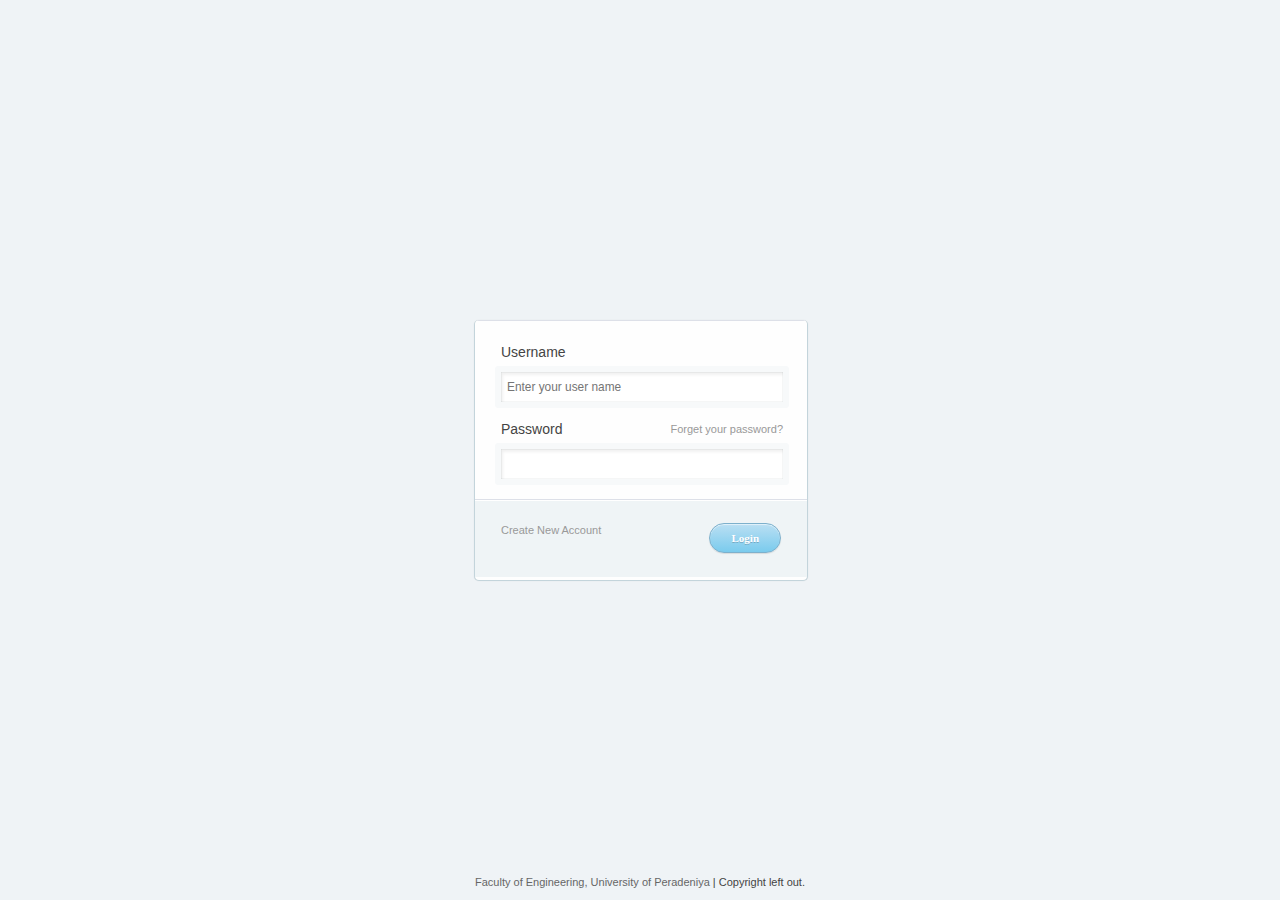
==== index.html @ 7af01a7a "Initial commit" ====
<!DOCTYPE html>
<html>
<head>
	<meta http-equiv="content-type" content="text/html; charset=UTF-8">
	<title>Pera Efac 9 | Data Collector</title>
	<meta charset="UTF-8">

	<link rel="stylesheet" type="text/css" href="css/reset.css">
	<link rel="stylesheet" type="text/css" href="css/structure.css">
	<style type="text/css" charset="utf-8">
	</style>
</head>

<body style="display: block;">
<form class="box login" method="post" action="">
	<fieldset class="boxBody">
	  <label>Username</label>
	  <input tabindex="1" placeholder="Enter your user name" required type="text">
	  <label><a href="#" class="rLink" tabindex="5">Forget your password?</a>Password</label>
	  <input tabindex="2" required type="password">
	</fieldset>
	<footer>
	  <!--<label><input tabindex="3" type="checkbox">Keep me logged in</label>-->
	  <input class="btnLogin" value="Login" tabindex="4" type="submit">
    <a href="creat_new.html" class="rLink" tabindex="5" style="float:left">Create New Account</a>
	</footer>

</form>
<footer id="main_login_page" >
  <a href="peraefac9.datacollector.com">Faculty of Engineering, University of Peradeniya</a> | Copyright left out.
</footer>


</body></html>
---- css/structure.css ----
/*
  00000000000000 

  Simple Login Form
  HTML5/CSS3 Coded by: $hekh@r d-Ziner, CSSJunction.com
  PSD by:PremiumPixels.com
  
  Uuage: Free. You can modify, remove our links and use wherever you want :.
  
  000000000000000 
  
*/
body{
  background:#eff3f6;
}
.box
{
    background:#fefefe;
    border: 1px solid #C3D4DB;
	border-top:1px;
    -webkit-border-radius:5px;
    -moz-border-radius:5px;
    border-radius:5px;
    -moz-box-shadow:rgba(0,0,0,0.15) 0 0 1px;
    -webkit-box-shadow:rgba(0,0,0,0.15) 0 0 1px;
    box-shadow:rgba(0,0,0,0.15) 0 0 1px;
    color:#444;
    font:normal 12px/14px Arial, Helvetica, Sans-serif;
    margin:0 auto 30px;
	overflow:hidden;
}
.box.login
{
	height:260px;
    width:332px;
	position:absolute;
	left:50%;
	top:50%;
	margin:-130px 0 0 -166px;
}

/* data editer from name is data */
.box.data
{
	min-height:400px;
    width:800px;
	margin: auto;
	margin-top: 30px;
}


.boxBody
{
    background:#fefefe;
    border-top:1px solid #dde0e8;
    border-bottom:1px solid #dde0e8;
    padding:10px 20px;
}

.box footer
{
    background:#eff4f6;
    border-top:1px solid #fff;
    padding:22px 26px;
    overflow:hidden;
	height:32px;
}
.box label
{
    display:block;
    font:14px/22px Arial, Helvetica, Sans-serif;
    margin:10px 0 0 6px;
}
.box footer label{
	float:left;
	margin:4px 0 0;
}
.box footer input[type=checkbox]{
	vertical-align:sub;
	*vertical-align:middle;
	margin-right:10px;
}
.box input[type=text],
.box input[type=password],
.box input[type=number],
.txtField,
.cjComboBox
{
    border:6px solid #F7F9FA;
    -webkit-border-radius:3px;
    -moz-border-radius:3px;
    border-radius:3px;
    -moz-box-shadow:2px 3px 3px rgba(0, 0, 0, 0.06) inset, 0 0 1px #95a2a7 inset;
    -webkit-box-shadow:2px 3px 3px rgba(0, 0, 0, 0.06) inset, 0 0 1px #95a2a7 inset;
    box-shadow:2px 3px 3px rgba(0, 0, 0, 0.06) inset, 0 0 1px #95a2a7 inset;
    margin:3px 0 4px;
    padding:8px 6px;
    width:270px;
    display:block;
}
.box input[type=text]:focus,
.box input[type=password]:focus,
.box input[type=number]:focus,
.txtField:focus,
.cjComboBox:focus
{
    border:6px solid #f0f7fc;
    -moz-box-shadow:2px 3px 3px rgba(0, 0, 0, 0.04) inset, 0 0 1px #0d6db6 inset;
    -webkit-box-shadow:2px 3px 3px rgba(0, 0, 0, 0.04) inset, 0 0 1px #0d6db6 inset;
    box-shadow:2px 3px 3px rgba(0, 0, 0, 0.04) inset, 0 0 1px #0d6db6 inset;
	color:#333;
}
.cjComboBox
{
    width:294px;
}
.cjComboBox.small
{
    padding:3px 2px 3px 6px;
    width:100px;
    border-width:3px !important;
}
.txtField.small
{
    padding:3px 6px;
    width:200px;
    border-width:3px !important;
}

.rLink{padding:0 6px 0 0; font-size:11px; float:right;}
.box a{color:#999;}
.box a:hover, .box a:focus{text-decoration:underline;}
.box a:active{color:#f84747;}
.btnLogin
{
    -moz-border-radius:2px;
    -webkit-border-radius:2px;
    border-radius:15px;
    background:#a1d8f0;
    background:-moz-linear-gradient(top, #badff3, #7acbed);
    background:-webkit-gradient(linear, left top, left bottom, from(#badff3), to(#7acbed));
	-ms-filter: "progid:DXImageTransform.Microsoft.gradient(startColorStr='#badff3', EndColorStr='#7acbed')";
    border:1px solid #7db0cc !important;
    cursor: pointer;
    padding:11px 16px;
    font:bold 11px/14px Verdana, Tahomma, Geneva;
    text-shadow:rgba(0,0,0,0.2) 0 1px 0px; 
    color:#fff;
    -moz-box-shadow:inset rgba(255,255,255,0.6) 0 1px 1px, rgba(0,0,0,0.1) 0 1px 1px;
    -webkit-box-shadow:inset rgba(255,255,255,0.6) 0 1px 1px, rgba(0,0,0,0.1) 0 1px 1px;
    box-shadow:inset rgba(255,255,255,0.6) 0 1px 1px, rgba(0,0,0,0.1) 0 1px 1px;
    margin-left:12px;
    float:right;
	padding:7px 21px;
}

.btnLogin:hover,
.btnLogin:focus,
.btnLogin:active{
    background:#a1d8f0;
    background:-moz-linear-gradient(top, #7acbed, #badff3);
    background:-webkit-gradient(linear, left top, left bottom, from(#7acbed), to(#badff3));
	-ms-filter: "progid:DXImageTransform.Microsoft.gradient(startColorStr='#7acbed', EndColorStr='#badff3')";
}
.btnLogin:active
{
    text-shadow:rgba(0,0,0,0.3) 0 -1px 0px; 
}
footer#main{
	margin-top: 10px;
	
	left:0;
	bottom:10px;
	text-align:center;
	font:normal 11px/16px Arial, Helvetica, sans-serif;
	width:100%;
}

footer#main_login_page {
	position: absolute;
	left:0;
	bottom:10px;
	text-align:center;
	font:normal 11px/16px Arial, Helvetica, sans-serif;
	width:100%;
}

div.header #header_image {
	float: left;
	background: url(img/cartoon_clouds.png) no-repeat;
	min-height: 120px;
}
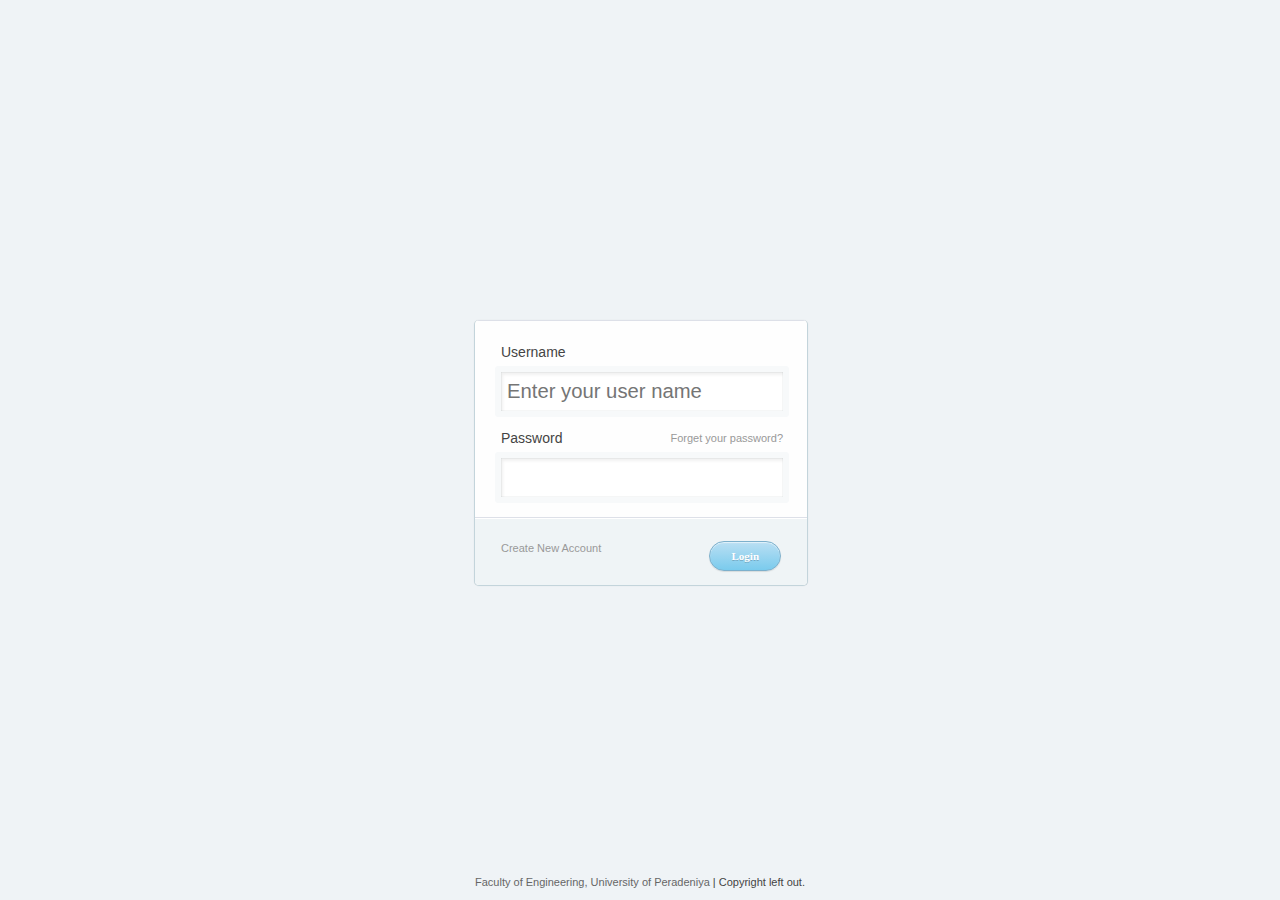
==== commit 9cdb3d10: "second commit" ====
--- a/index.html
+++ b/index.html
@@ -8,6 +8,10 @@
 	<link rel="stylesheet" type="text/css" href="css/reset.css">
 	<link rel="stylesheet" type="text/css" href="css/structure.css">
 	<style type="text/css" charset="utf-8">
+	body form.box.login,
+	label, input  {
+		font-size: 1.3em;
+	}
 	</style>
 </head>
 
--- a/css/structure.css
+++ b/css/structure.css
@@ -31,7 +31,7 @@
 }
 .box.login
 {
-	height:260px;
+	height:265px;
     width:332px;
 	position:absolute;
 	left:50%;
@@ -185,9 +185,3 @@
 	width:100%;
 }
 
-div.header #header_image {
-	float: left;
-	background: url(img/cartoon_clouds.png) no-repeat;
-	min-height: 120px;
-}
-	
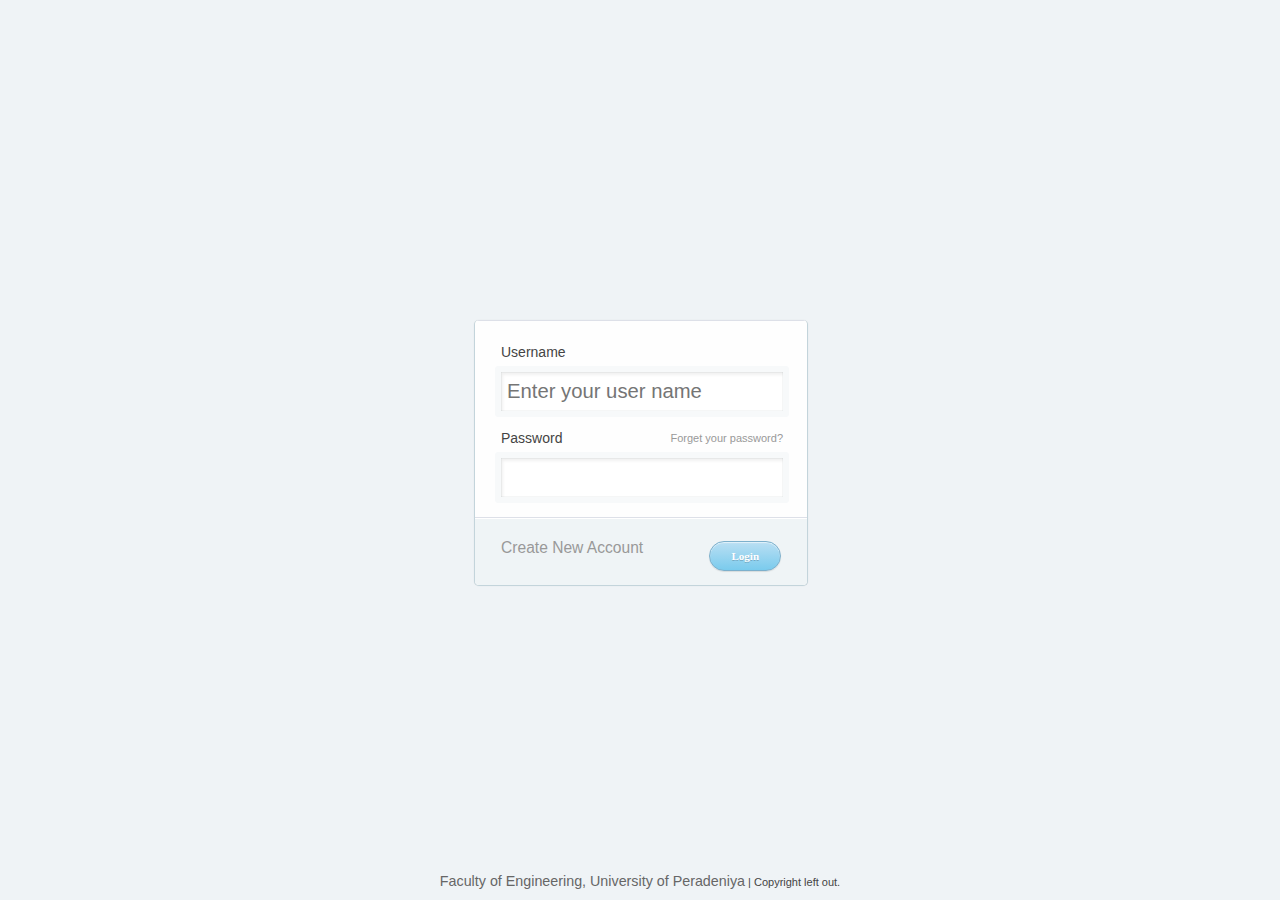
==== commit d4155360: "larger font size to add new account link" ====
--- a/index.html
+++ b/index.html
@@ -7,16 +7,24 @@
 
 	<link rel="stylesheet" type="text/css" href="css/reset.css">
 	<link rel="stylesheet" type="text/css" href="css/structure.css">
+    <script type="text/javascript" >
+	// find what browser is using and add backgroudn color to input field
+	// IE9 doesn't seemsto respond to form.input border
+	</script>
 	<style type="text/css" charset="utf-8">
 	body form.box.login,
-	label, input  {
+	label, input, a  {
 		font-size: 1.3em;
+	}
+	
+	.link  {
+		font-size: 1em;
 	}
 	</style>
 </head>
 
 <body style="display: block;">
-<form class="box login" method="post" action="">
+<form class="box login" method="post" action="edit.html">
 	<fieldset class="boxBody">
 	  <label>Username</label>
 	  <input tabindex="1" placeholder="Enter your user name" required type="text">
@@ -26,7 +34,7 @@
 	<footer>
 	  <!--<label><input tabindex="3" type="checkbox">Keep me logged in</label>-->
 	  <input class="btnLogin" value="Login" tabindex="4" type="submit">
-    <a href="creat_new.html" class="rLink" tabindex="5" style="float:left">Create New Account</a>
+    <a href="creat_new.html" class="rLink link" tabindex="5" style="float:left">Create New Account</a>
 	</footer>
 
 </form>
